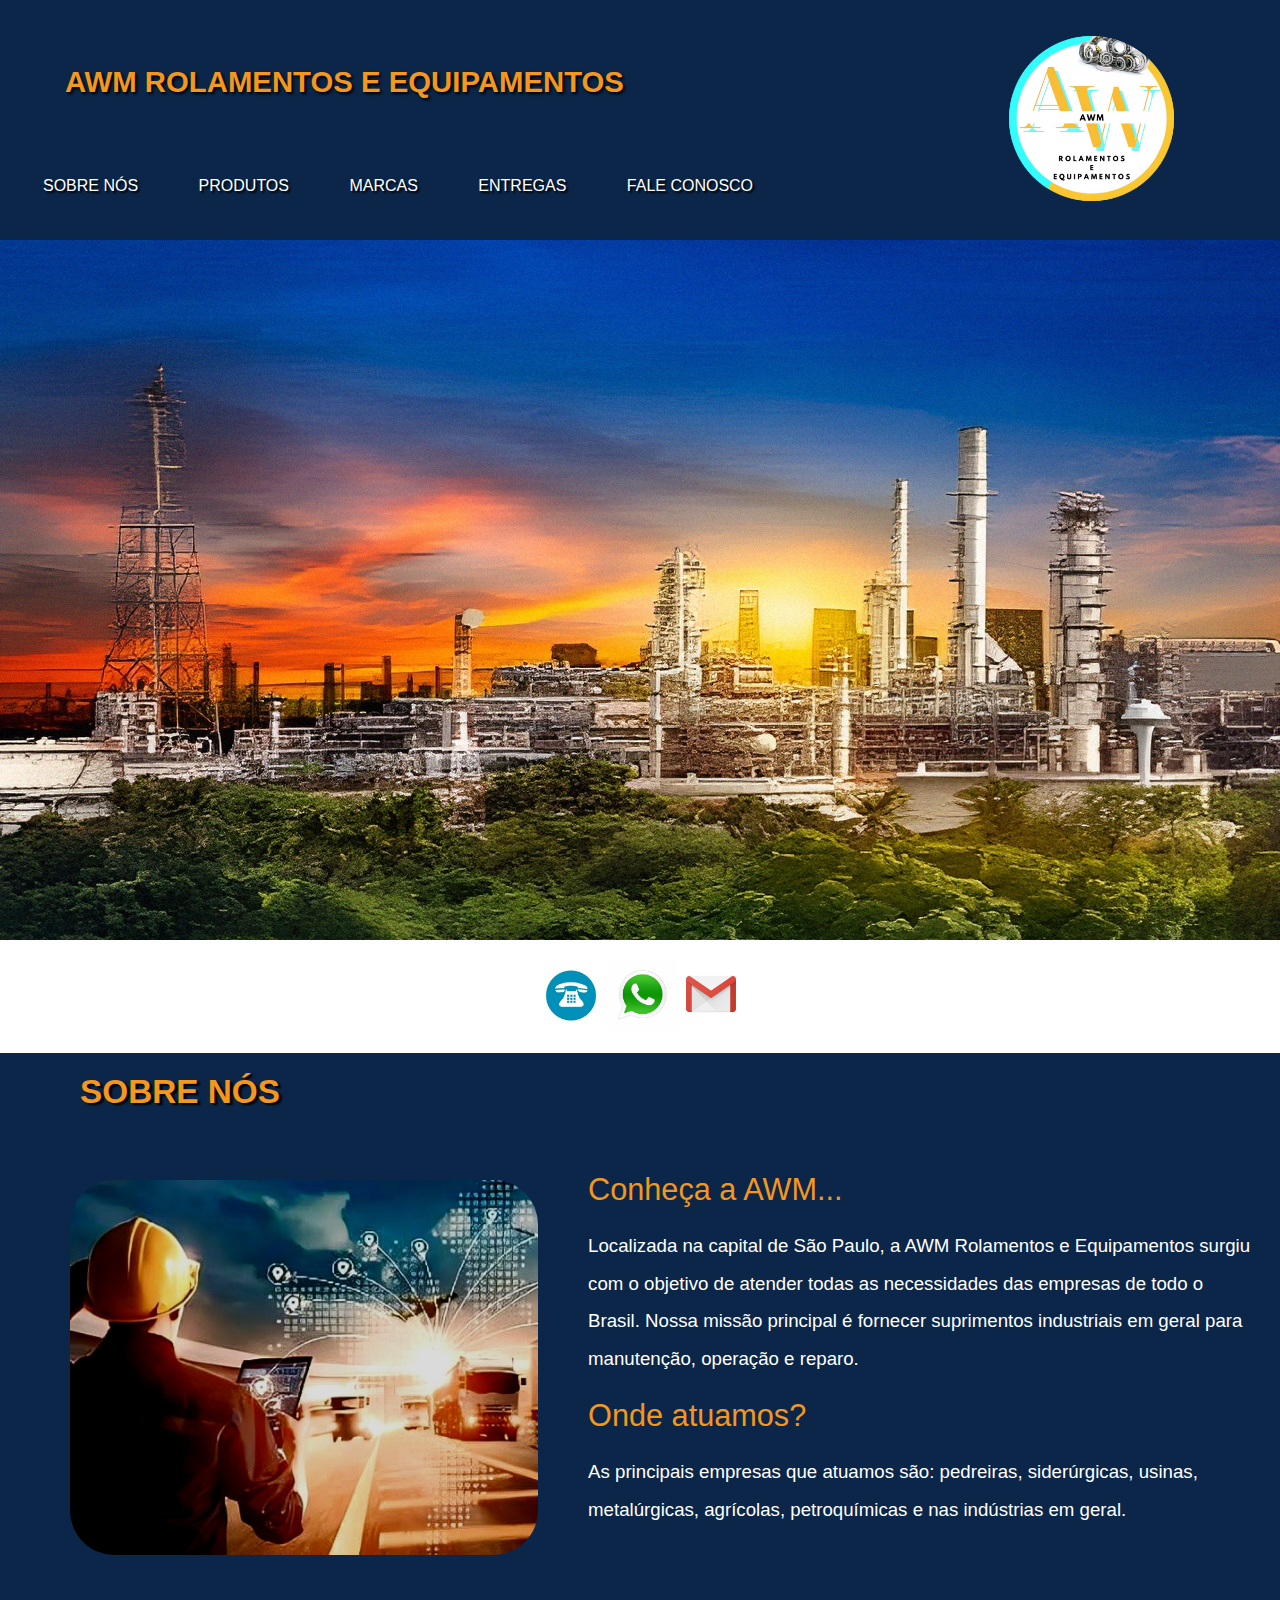
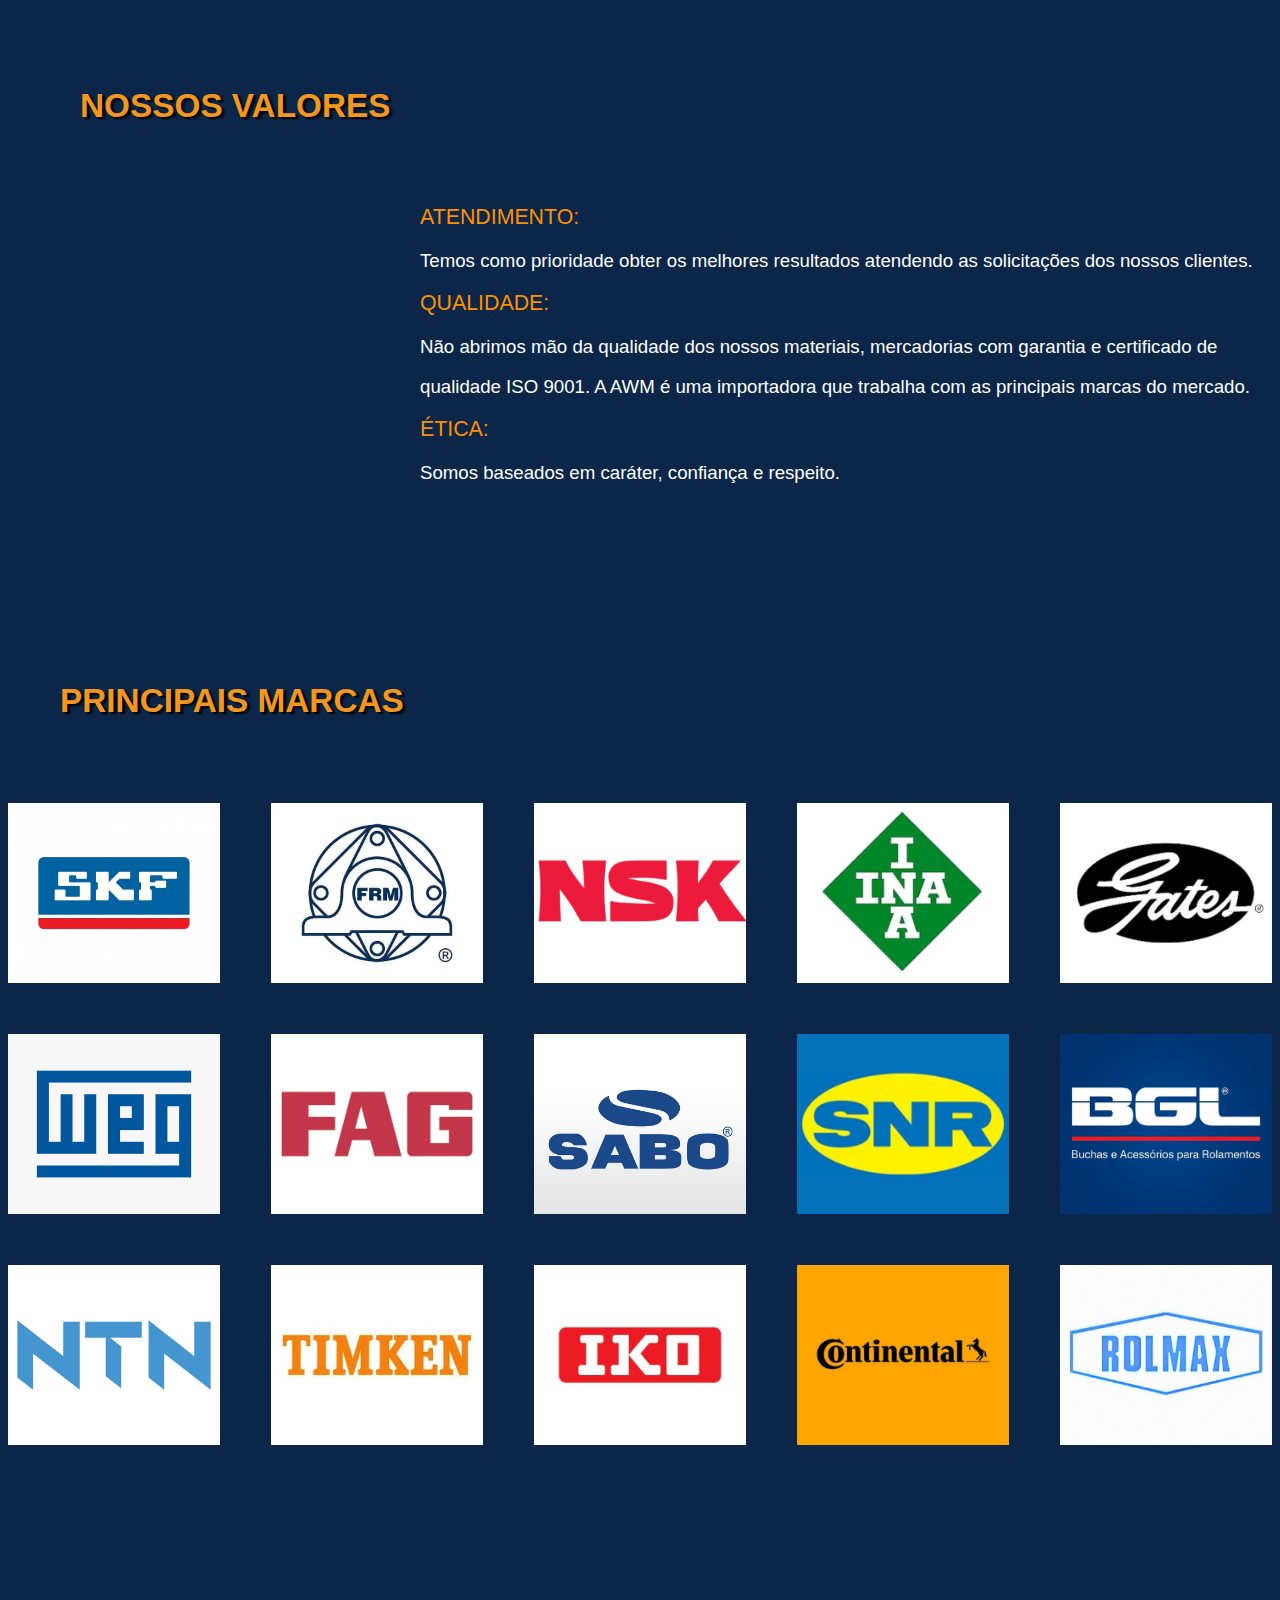
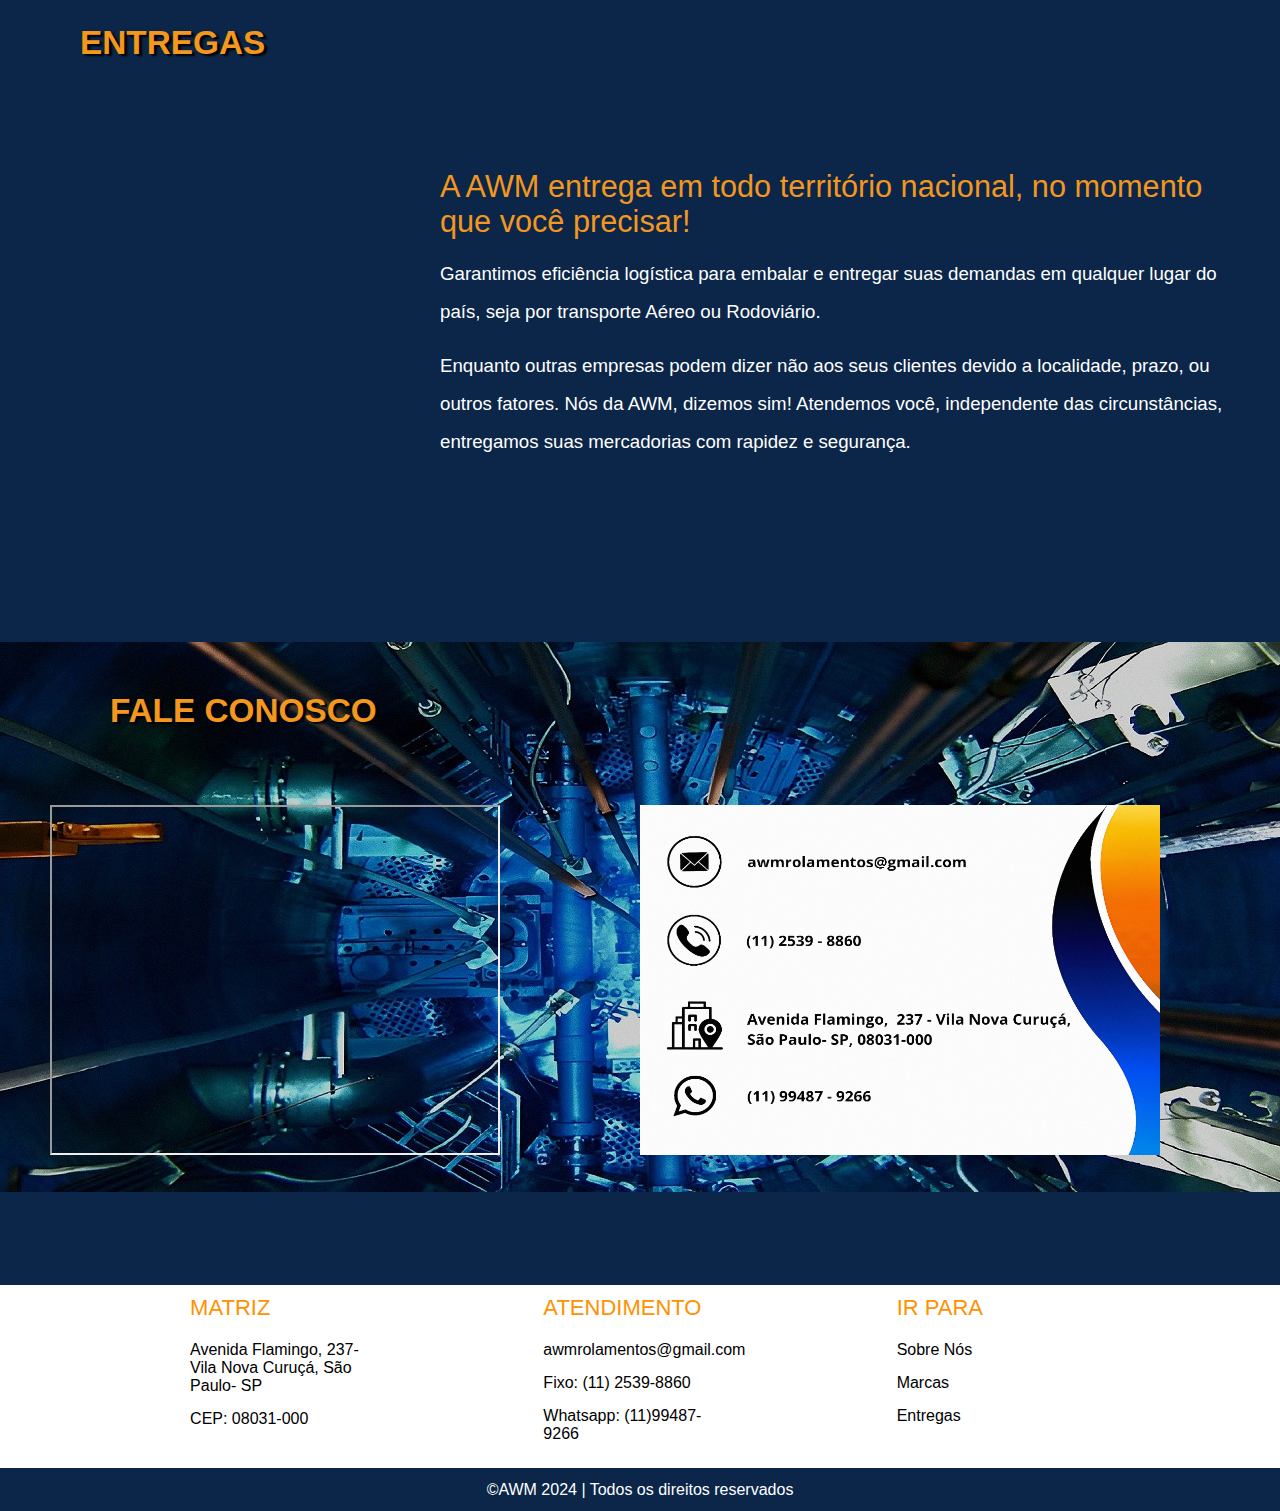
==== index.html @ 4e412ab0 "Add files via upload" ====
<!DOCTYPE html>
<html lang="pt-br">

<head>
    <meta chartset= "UTF-8">
    <meta http-equiv="X-UA-Compatible" content="IE=edge">
    <meta name="viewport" content="width=device-width, initial-scale=1.0">
    <title>AWM ROLAMENTOS E EQUIPAMENTOS</title>
    <link rel="stylesheet" href="index.css">
    <script src="index.js"></script>



</head>

<body>


    <div id="foto">

        <img src="AWM Rolamentos.png" alt="">


    </div>




    <!--área de menu de navegação do site-->


    <nav class="menu">
        <h2>AWM ROLAMENTOS E EQUIPAMENTOS</h2>
        <ul>
            <li><a href="#SOBRENOS">SOBRE NÓS</a></li>
            
            
            
            
            <li class="dropdown">
                <a href="#MATERIAIS">PRODUTOS</a>

                <div class="dropdown-menu">
                    <a href="Rolamentos.html">ROLAMENTOS</a>
                    <a href="Buchas.html">BUCHA</a>
                    <a href="Retentores.html">RETENTOR</a>
                    <a href="Acoplamentos.html">ACOPLAMENTO</a>
                    <a href="Engrenagens.html">ENGRENAGEM</a>
                    <a href="Correntes.html">CORRENTE</a>
                    <a href="OleosLubrificantes.html">ÓLEOS E LUBRIFICANTES</a>
                    <a href="Roletes.html">ROLETES DE CARGA</a>
                    <a href="CorreiasMangueiras.html">CORREIAS E MANGUEIRAS</a>
                    <a href="Mancais.html">MANCAL</a>
                    <a href="Polias.html">POLIA</a>

                </div>
                
            </li>
            <li><a href="#MARCAS">MARCAS</a></li>
            <li><a href="#ENTREGAS">ENTREGAS</a></li>
            <li><a href="#FALECONOSCO">FALE CONOSCO</a></li>
        </ul>








    </nav>

    <aside class="banner">


    </aside>


    <div id="icone">

        <a href="#ATENDIMENTO"><img src="TELEFONE.jpeg" height="72px"></a>
        <a href="#ATENDIMENTO"><img src="WHATSAPP.jpeg" height="70px"></a>
        <a href="#ATENDIMENTO"><img src="E-MAIL.jpeg" height="68px"></a>


    </div>




    <main class="conteudo">

        <div id="SOBRENOS">

            <h2>SOBRE NÓS</h2>
            <img src="AWM.jpg" alt="">

        </div>

    

        <div id="conteudo">

            <p_titulo>Conheça a AWM...</p>

            <p>
                Localizada na capital de São Paulo, a AWM Rolamentos e Equipamentos surgiu com o objetivo de atender todas as necessidades das empresas de todo o Brasil.

                Nossa missão principal é fornecer suprimentos industriais em geral para manutenção, operação e reparo.

            </p>


            <p_titulo>Onde atuamos?</p>

            <p>
                As principais empresas que atuamos são: pedreiras, siderúrgicas, usinas, metalúrgicas, agrícolas, petroquímicas e nas indústrias em geral.
            </p>



        </div>



    </main>


    <main class="lista">

            <div id="NOSSOSVALORES">

                <h2>NOSSOS VALORES</h2>
                <video autoplay loop muted>
                    <source src="oficial15.mp4">

                </video>


                

            </div>


        
            <div id="lista">
                <ul>
                    
                        <div id="pontos"><p_lista>ATENDIMENTO:</p></div>
                        <p>Temos como prioridade obter os melhores resultados atendendo as solicitações dos nossos clientes.</p>
                    

                    
                        <div id="pontos"><p_lista>QUALIDADE:</p></div>
                        <p>Não abrimos mão da qualidade dos nossos materiais, mercadorias com garantia e certificado de qualidade ISO 9001. A AWM é uma importadora que trabalha com as principais marcas do mercado.</p>
                    


                    
                        <div id="pontos"><p_lista>ÉTICA:</p></div>
                        <p>Somos baseados em caráter, confiança e respeito.</p>
                    

                    

                </ul>
         
            </div>

        </main>




        <main class="galeria">

            <div id="MARCAS">
                <h2>PRINCIPAIS MARCAS</h2>

            </div>
        </main>



        <main>

            <div class="gallery-container">
                <a class="gallery-items">
                    <img src="SKF.jpeg" alt="galeria 1">
                </a>

                <a class="gallery-items">
                    <img src="FRM.jpeg" alt="galeria 2">
                </a>

                <a class="gallery-items">
                    <img src="NSK.jpeg" alt="galeria 3">
                </a>

                <a class="gallery-items">
                    <img src="INA.jpeg" alt="galeria 4">
                </a>

                <a class="gallery-items">
                    <img src="GATES.jpeg" alt="galeria 5">
                </a>

                <a class="gallery-items">
                    <img src="WEG.jpeg" alt="galeria 6">
                </a>

                <a class="gallery-items">
                    <img src="FAG.jpeg" alt="galeria 6">
                </a>

                <a class="gallery-items">
                    <img src="SABO.jpeg" alt="galeria 6">
                </a>

                <a class="gallery-items">
                    <img src="SNR.jpeg" alt="galeria 6">
                </a>

                <a class="gallery-items">
                    <img src="BGL.jpeg" alt="galeria 6">
                </a>

                <a class="gallery-items">
                    <img src="NTN.jpeg" alt="galeria 6">
                </a>

                <a class="gallery-items">
                    <img src="TIMKEN.jpeg" alt="galeria 6">
                </a>

                <a class="gallery-items">
                    <img src="IKO.jpeg" alt="galeria 6">
                </a>

                <a class="gallery-items">
                    <img src="CONTINENTAL.jpeg" alt="galeria 6">
                </a>

                <a class="gallery-items">
                    <img src="ROLMAX.jpeg" alt="galeria 6">
                </a>
            </div>

        </main>



        

        <main class="entregas">

            <div id="ENTREGAS">
                <h2>ENTREGAS</h2>

                <video autoplay loop muted>
                    <source src="oficial16.mp4">
            </div>


            <div id="entregas">
                <p_titulo>
                    A AWM entrega em todo território nacional, no momento que você precisar!
                </p>


                <p>
                    Garantimos eficiência logística para embalar e entregar suas demandas em qualquer lugar do país, seja por transporte Aéreo ou Rodoviário.
                </p>

                <p>
                    Enquanto outras empresas podem dizer não aos seus clientes devido a localidade, prazo, ou outros fatores. Nós da AWM, dizemos sim! Atendemos você, independente das circunstâncias, entregamos suas mercadorias com rapidez e segurança.
                    
                </p>
         
            </div>



                    

        </main>



        

            <div id="FALECONOSCO">
    
                <h2>FALE CONOSCO</h2>

                <iframe src="https://www.google.com/maps/embed?pb=!1m18!1m12!1m3!1d228.6616180636933!2d-46.42057644877199!3d-23.511420860988753!2m3!1f0!2f0!3f0!3m2!1i1024!2i768!4f13.1!3m3!1m2!1s0x94ce63f551f0efc3%3A0x76f17669179c9c76!2sAv.%20Flamingo%2C%20237%20-%20Vila%20Nova%20Curuca%2C%20S%C3%A3o%20Paulo%20-%20SP%2C%2008031-000!5e0!3m2!1spt-BR!2sbr!4v1714080117308!5m2!1spt-BR!2sbr" width="450" height="350" allowfullscreen="" loading="lazy" referrerpolicy="no-referrer-when-downgrade"></iframe>
                <a href="AWM..jpg"><img src="AWM..jpg" alt=""></a>

            </div>




    <!--botão voltar ao topo-->
    
    <button onclick="backToTop();" id="btnTop"><img src="setinha.jpeg" height="42px" alt="Topo"></button>

    <script>
        indexjs(document).ready(function($){


$(".scroll").click(function(event){
    event.preventDefault();
    $('html,body').animate({scrollTop:$(this.hash).offset().top},600);

});

});
    </script>

    <script>
        window.onscroll=function(){
            scroll();
        }
        /*função exibir botão quando usar o scroll*/
        function scroll(){
            var btn = document.getElementById("btnTop");
            if(document.documentElement.scrollTop >1100){
                btn.style.display="block";
            }else{
                btn.style.display="none";

            }
        }

        /*função ir para o topo*/
        function backToTop(){
            document.documentElement.scrollTop=0

        }



    </script>



        <footer>

            <div class="container-footer">
                <div class="row-footer">
                    <!-- footer col-->
                    <div class="footer-col">
                        <h4>MATRIZ</h4>
                        <ul>
                            <a>Avenida Flamingo, 237- Vila Nova Curuçá, São Paulo- SP</a>
                            <li>CEP: 08031-000</li>
                        </ul>
                    </div>
                    <!-- end footer col-->
                    <!-- footer col-->
                    <div class="footer-col">
                        <div id="ATENDIMENTO">
                            
                        <h4>ATENDIMENTO</h4>
                        
                        <ul>
                            </a><a>awmrolamentos@gmail.com</a></li>
                            <li>Fixo: (11) 2539-8860</li>
                            <li>Whatsapp: (11)99487-9266</li>
                        </ul>
                    </div>
                    </div>
                    <!-- end footer col-->
                    <!-- footer col-->
                    <div class="footer-col">
                        <h4>IR PARA</h4>
                        <ul>
                            <li> <a href="#SOBRENOS">Sobre nós</a></li>
                            <li> <a href="#MARCAS">Marcas</a> </a></li>
                            <li> <a href="#ENTREGAS">Entregas</a></li>
                        </ul>

                        
                    </div>
                    
                        
                    </div>
                </div>
            </div>
            

            

    </footer>

<main>
    <div id="rodape">
    <p>&copy;AWM 2024 | Todos os direitos reservados</p>
        
    </div>
</main>
    

</body>
---- index.css ----
*{
    scroll-behavior: smooth;
    margin: 0px;
    padding: 0px;
    box-sizing: border-box;

}

body{
    font-family: sans-serif;
    background-color: rgb(11, 38, 73);
    
  
}


#foto img{
    height: 185px;
    position: absolute;
    right: 70px;
    margin: 2%;

}



.menu{
    width: 100%;
    height: 240px;
    box-shadow: 3px 3px 3px; color: #ffffff;
    padding: 15px;
    background-color: rgb(11, 38, 73);

}


.menu h2{
    color: #f3971e;
    font-size: 22pt;
    text-shadow: 2px 2px 3px #000000;
    padding: 50px;
    

    
}

nav li{
    display: inline-block;
}

nav li a{
    display: inline-block;
    color: white;
    text-shadow: 2px 2px 2px black;
    text-decoration: none;
    padding: 12px;
    margin: 16px;
}

nav li a:hover{
    background-color: #f3971e;

}

.dropdown-menu{
    position: absolute;
    background-color: rgb(11, 38, 73);
    display: none;
    width: 180px;
    
}

.dropdown-menu a{
    display: block;

}

.dropdown:hover .dropdown-menu{
    display: block;

}





.banner{
    width: 100%;
    height: 700px;
    background: url(oficial3.jpg) no-repeat;
    display: flex;
    align-items: flex-end;
    justify-content: center;
    padding: 10px;
}


#icone{

    justify-content: center;
    padding: 20px;
    display: flex;
    height: 3cm;
    padding-bottom: 2cm;
    background-color: #ffffff;
    

    
}



.conteudo{
    width: 100%;
    height: auto;
    background-color: rgb(255, 255, 255);
    display: flex;
    align-items: center;
    padding: 20px;
    background-color: rgb(11, 38, 73);

}



#SOBRENOS h2{
    color: #f3971e;
    text-shadow: 3px 2px 2px black;
    font-size: 25pt;
    font-family: Arial, Helvetica, sans-serif;
    padding-left: 60px;
    margin-bottom: 0.50cm;
    background-color: rgb(11, 38, 73);
    
    

}




.conteudo p{
    font-size: 14pt;
    text-align: left;
    margin-bottom: 20px;
    line-height: 1cm;
    color: #ffffff;
    font-family: Verdana, Geneva, Tahoma, sans-serif;


}
#conteudo p_titulo{
    font-size: 23pt;
    color: #f3971e;
    font-family: Verdana, Geneva, Tahoma, sans-serif;
    
}



#SOBRENOS img{
    height: 475px;
    margin-bottom: 1cm;
    padding: 50px;
    border-radius: 2.50cm;

}


#NOSSOSVALORES h2{
    color: #f3971e;
    text-shadow: 3px 2px 2px black;
    font-size: 25pt;
    font-family: Arial, Helvetica, sans-serif;
    padding-left: 60px;
    background-color: rgb(11, 38, 73);
   
    

}

#NOSSOSVALORES video{
    height: 457px;
    margin-bottom: 2cm;
    padding: 50px;
    background-color: rgb(11, 38, 73);
    border-radius: 2.50cm;
    
    

}

.lista{
    width: 100%;
    height: auto;
    display: flex;
    align-items: center;
    padding: 20px;
    background-color: rgb(11, 38, 73);
    
    
}

#lista ul{
    font-size: 14pt;
    text-align: left;
    margin-bottom: 60px;
    line-height: 2.15;
    color: #ffffff;
    font-family: Verdana, Geneva, Tahoma, sans-serif;
    

}

#pontos p_lista{
    font-size: 16pt;
    color: #ff9100;
    font-family: Verdana, Geneva, Tahoma, sans-serif;
}


#MARCAS h2{
    color: #f3971e;
    text-shadow: 3px 2px 2px black;
    font-size: 25pt;
    font-family: Arial, Helvetica, sans-serif;
    padding-left: 60px;
    margin-bottom: 2cm;
    
}


.gallery-container{
    display: flex;
    flex-wrap: wrap;
    justify-content: space-evenly;
    gap: 4vw;
    padding: 0.6vw;
    margin-bottom: 6cm;

}

.gallery-items{
    width: 200px;
    height: 180px;
    flex-grow: 1;
    transition: transform 1s linear;

}

.gallery-items img{
    width: 100%;
    height: 100%;
    object-fit: cover;
    
}

.gallery-items:hover{
    transform: scale(1.05);
    
}


#FALECONOSCO h2{
    color: #f3971e;
    text-shadow: 3px 2px 2px black;
    font-size: 25pt;
    font-family: Arial, Helvetica, sans-serif;
    padding-left: 60px;
    margin-bottom: 2cm;

}

#FALECONOSCO img{
    height: 350px;
    width: 520px;
    position: absolute;
    right: 120px;
    
    
    
    
}

#FALECONOSCO{
    
    background: url(banner61.jpg) no-repeat; width: 100%; margin-bottom: 2cm;
    justify-content: center;
    padding: 50px;
   
}




#ENTREGAS h2{
    color: #f3971e;
    text-shadow: 3px 2px 2px black;
    font-size: 25pt;
    font-family: Arial, Helvetica, sans-serif;
    padding-left: 60px;
    margin-bottom: 1cm;
}


#ENTREGAS video{
    height: 480px;
    margin-bottom: 1cm;
    padding: 60px;
    border-radius: 2.50cm;

}


.entregas{
    width: 100%;
    height: auto;
    display: flex;
    align-items: center;
    padding: 20px;
    background-color: rgb(11, 38, 73);
    
}


#entregas p_titulo{
    font-size: 23pt;
    color: #f3971e;
    font-family: Verdana, Geneva, Tahoma, sans-serif;
    
}

#entregas p{
    font-size: 14pt;
    margin-bottom: 16px;
    line-height: 1cm;
    color: #ffffff;
    font-family: Verdana, Geneva, Tahoma, sans-serif;

}


#btnTop{
    position: fixed;
    bottom: 25px;
    right: 30px;
    height: 60px;
    width: 60px;
    background: white;
    border: none;
    border-radius: 100%;
    display: none;

}

.gallery-container{
    display: flex;
    flex-wrap: wrap;
    justify-content: space-evenly;
    gap: 4vw;
    padding: 0.6vw;
    margin-bottom: 4cm;

}

.gallery-items1{
    width: 250px;
    height: 250px;
    flex-grow: 1;
    transition: transform 1s linear;

}

.gallery-items1 img{
    width: 100%;
    height: 100%;
    object-fit: cover;
    
}

.gallery-items1:hover{
    transform: scale(1.05);
    
}

footer{
    background-color: white;
    padding: 10px 0;
    
    
}

.container-footer{
    max-width: 1400px;
    padding: 0 4%;
    margin: auto;
    
    
}

.row-footer{
    display: flex;
    flex-wrap: wrap;
    justify-content: center;
}

.footer-col{
    width: 30%;
    padding: 0 80px;
}

.footer-col h4{
    font-size: 22px;
    color: #ff9100;
    margin-bottom: 20px;
    font-weight: 500;
    position: relative;
    text-transform: uppercase;
    font-family: Verdana, Geneva, Tahoma, sans-serif;
    
}

.footer-col ul{
    list-style: none;
}

.footer-col ul li{
    margin: 15px 0;
}

.footer-col ul li a{
    font-size: 16px;
    text-transform: capitalize;
    color: rgb(0, 0, 0);
    text-decoration: none;
    font-weight: 300;
    display: block;
    transition: all 0.5s ease;
    font-family: Verdana, Geneva, Tahoma, sans-serif;
}

.footer-col ul li a:hover{
    color: rgb(0, 0, 0);
    padding-left: 10px;
    
}

#rodape{
    padding: 1%;
    background-color: rgb(11, 38, 73);
    
  
}

#rodape p{
    color: #ffffff;
    text-align: center;
    
    
}
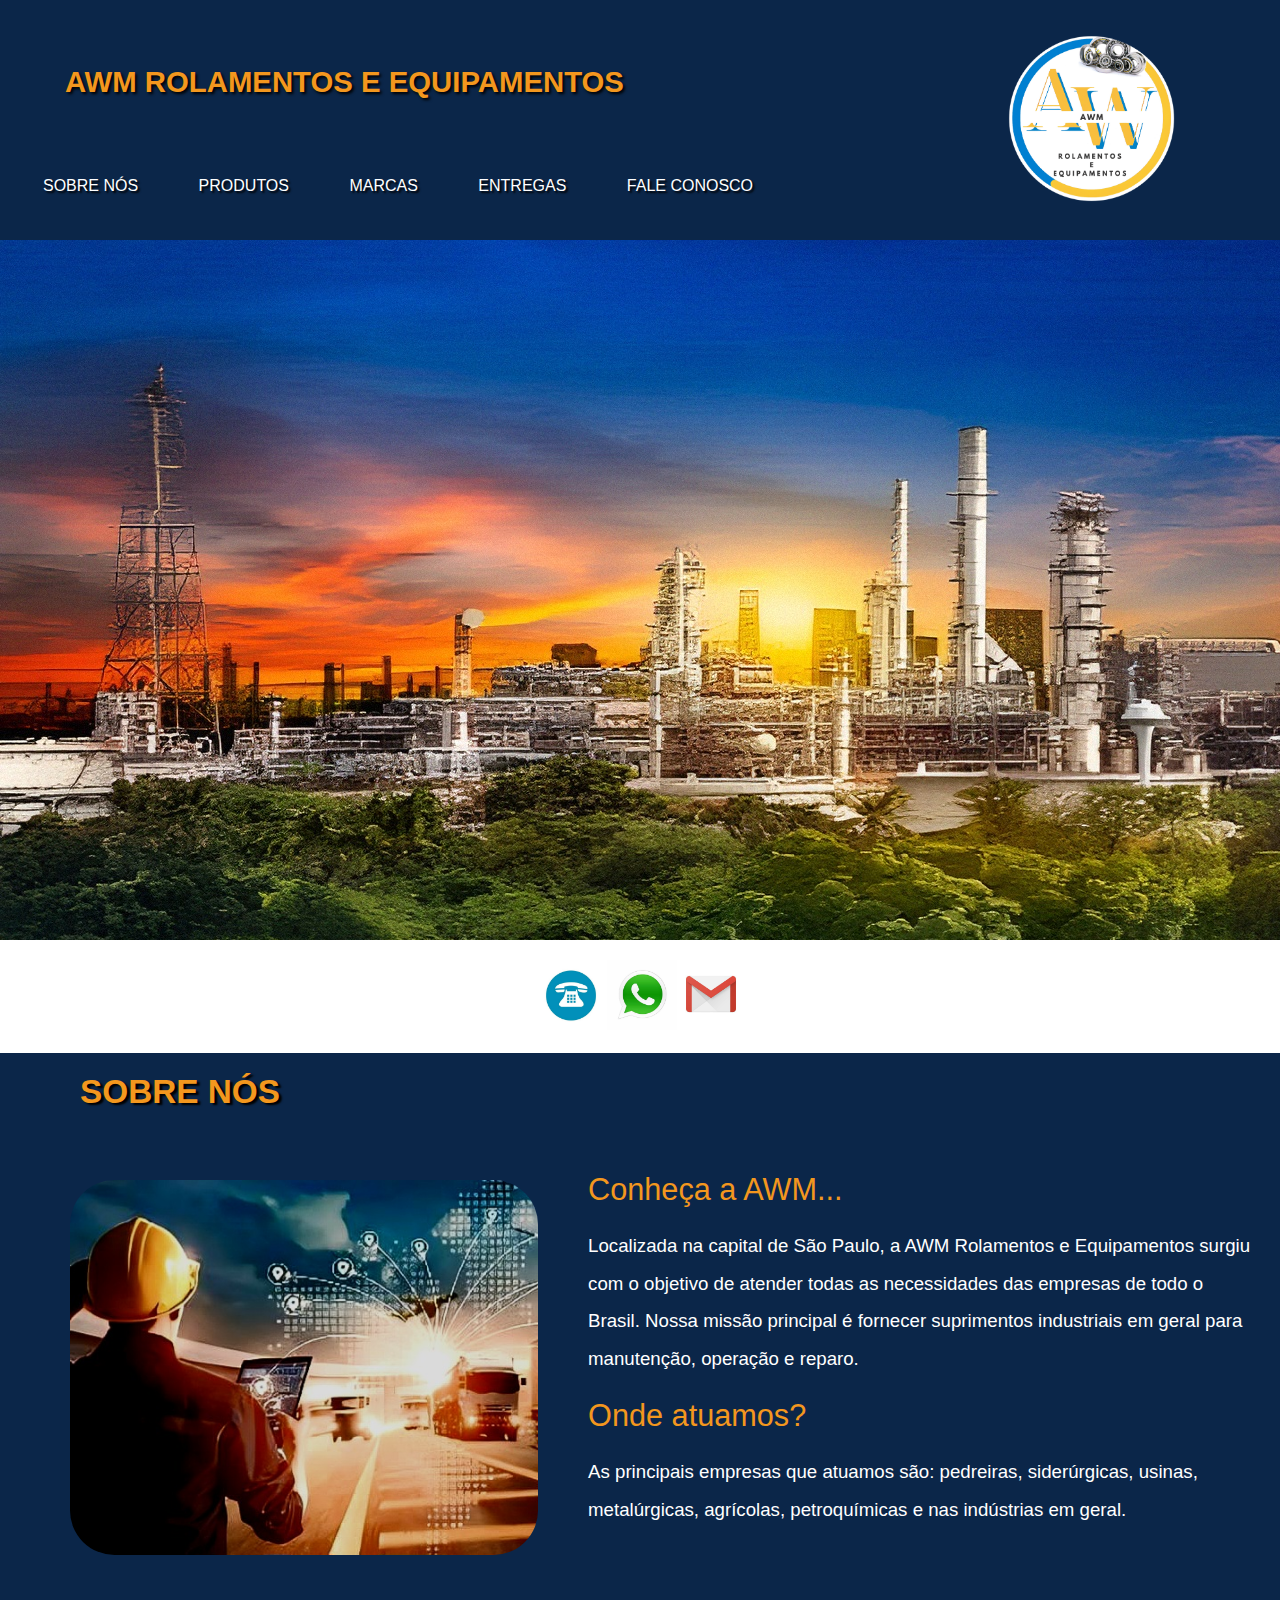
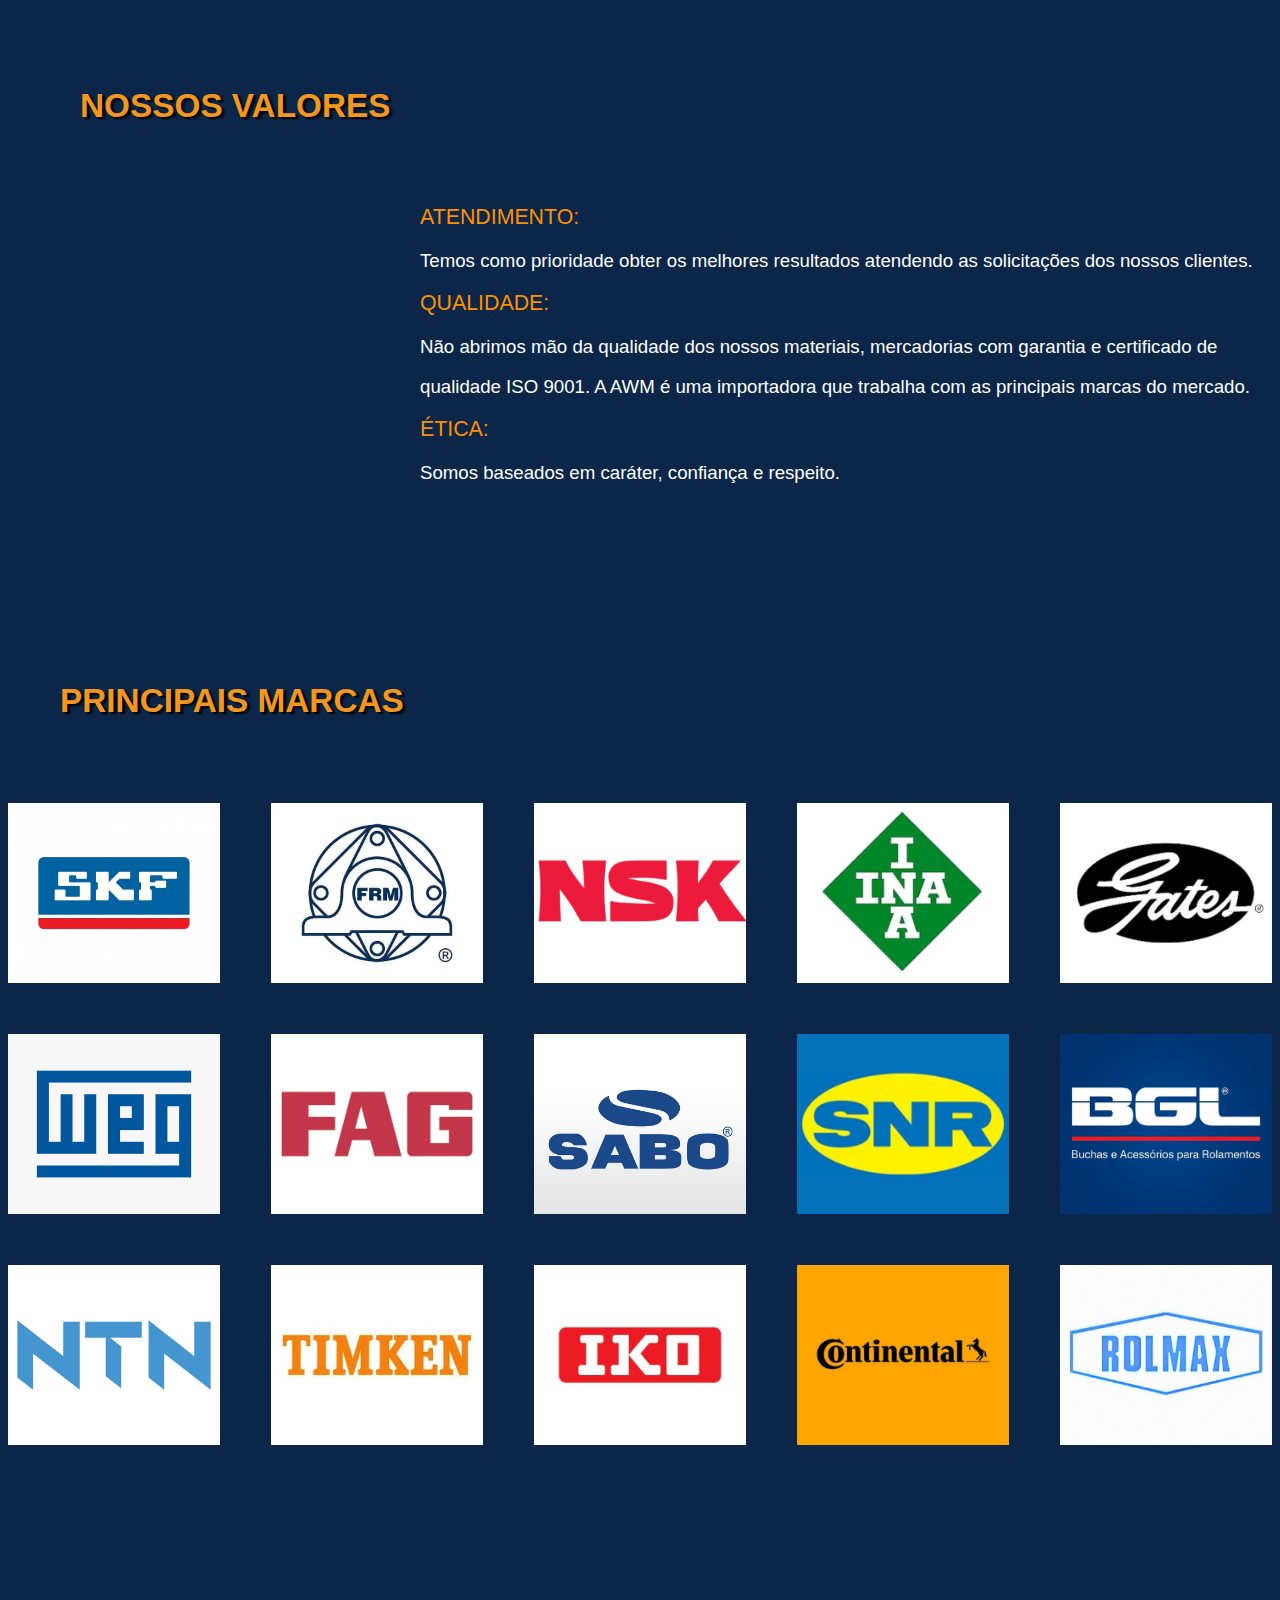
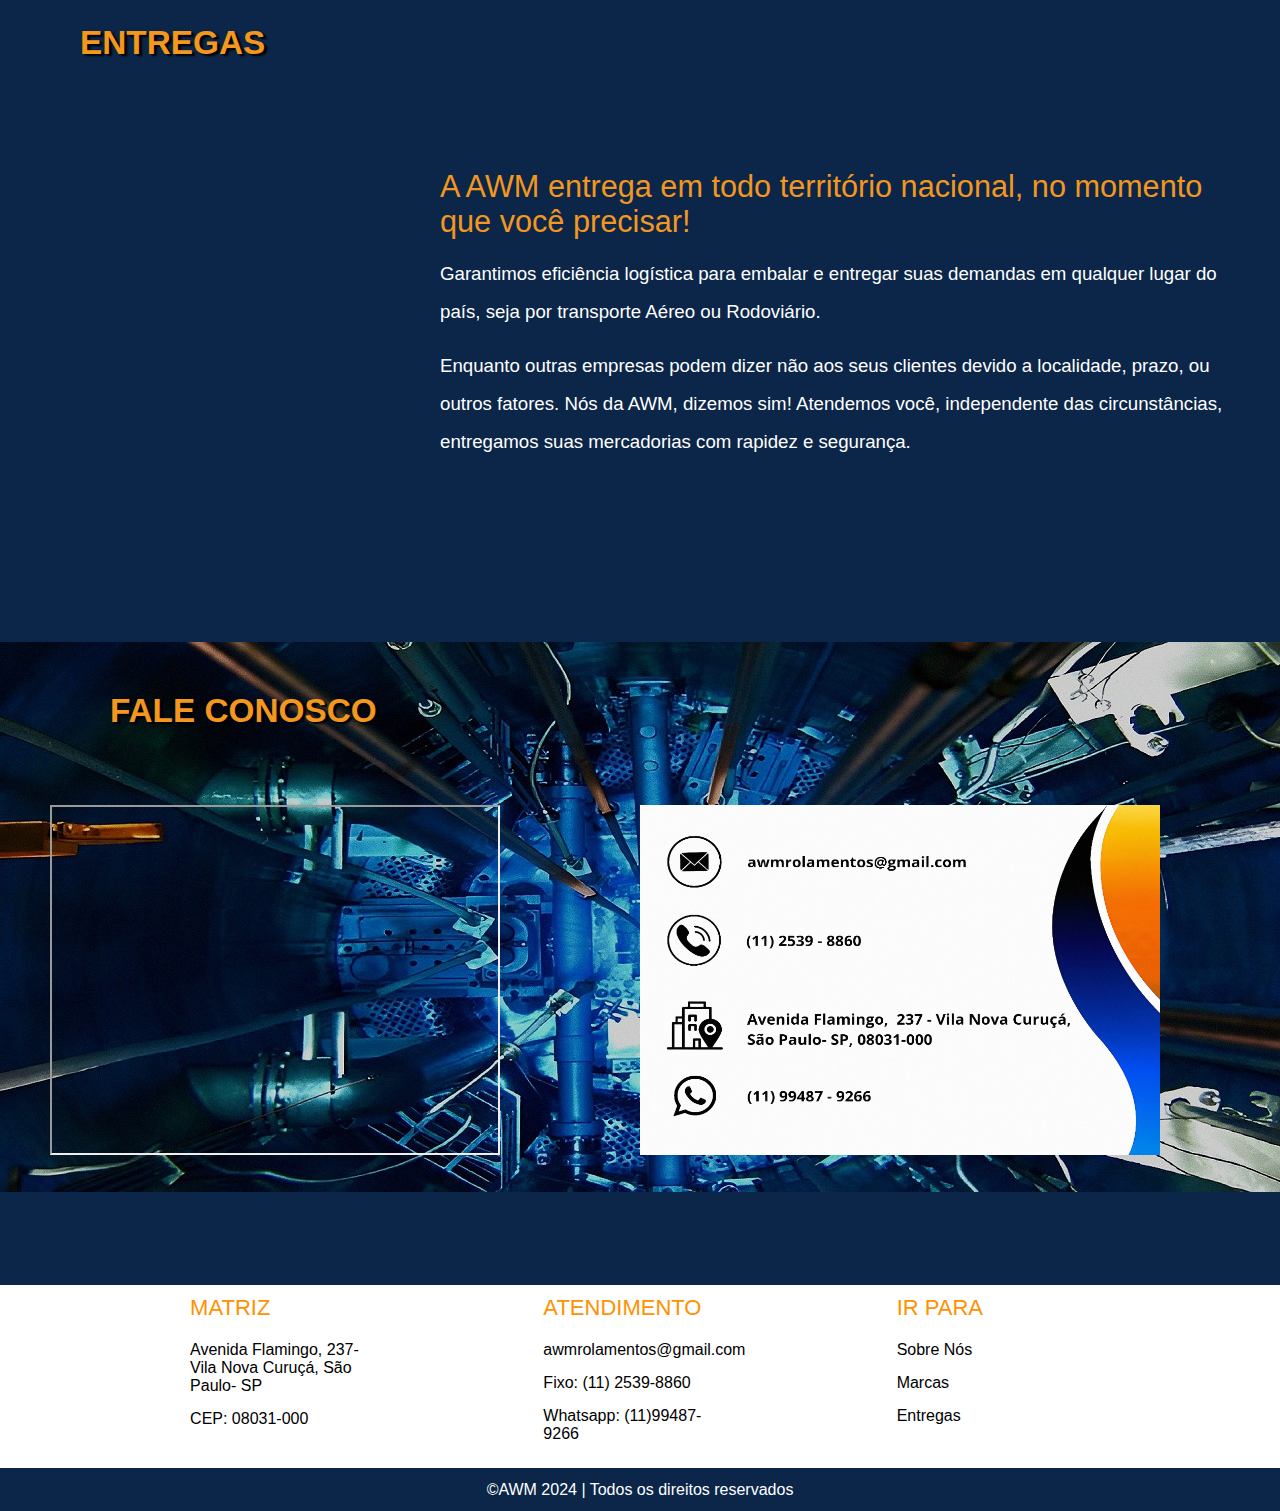
==== commit 81441e15: "Add files via upload" ====
--- a/index.html
+++ b/index.html
@@ -7,18 +7,29 @@
     <meta name="viewport" content="width=device-width, initial-scale=1.0">
     <title>AWM ROLAMENTOS E EQUIPAMENTOS</title>
     <link rel="stylesheet" href="index.css">
+    <link rel="stylesheet" type="imagex/png" href="Favicon.ico">
     <script src="index.js"></script>
 
 
 
 </head>
 
+<!-- Google tag (gtag.js) -->
+<script async src="https://www.googletagmanager.com/gtag/js?id=G-5RGD5S7M94"></script>
+<script>
+  window.dataLayer = window.dataLayer || [];
+  function gtag(){dataLayer.push(arguments);}
+  gtag('js', new Date());
+
+  gtag('config', 'G-5RGD5S7M94');
+</script>
+
 <body>
 
 
     <div id="foto">
 
-        <img src="AWM Rolamentos.png" alt="">
+        <img src="AWM_20240524_132920_0000.png" alt="">
 
 
     </div>
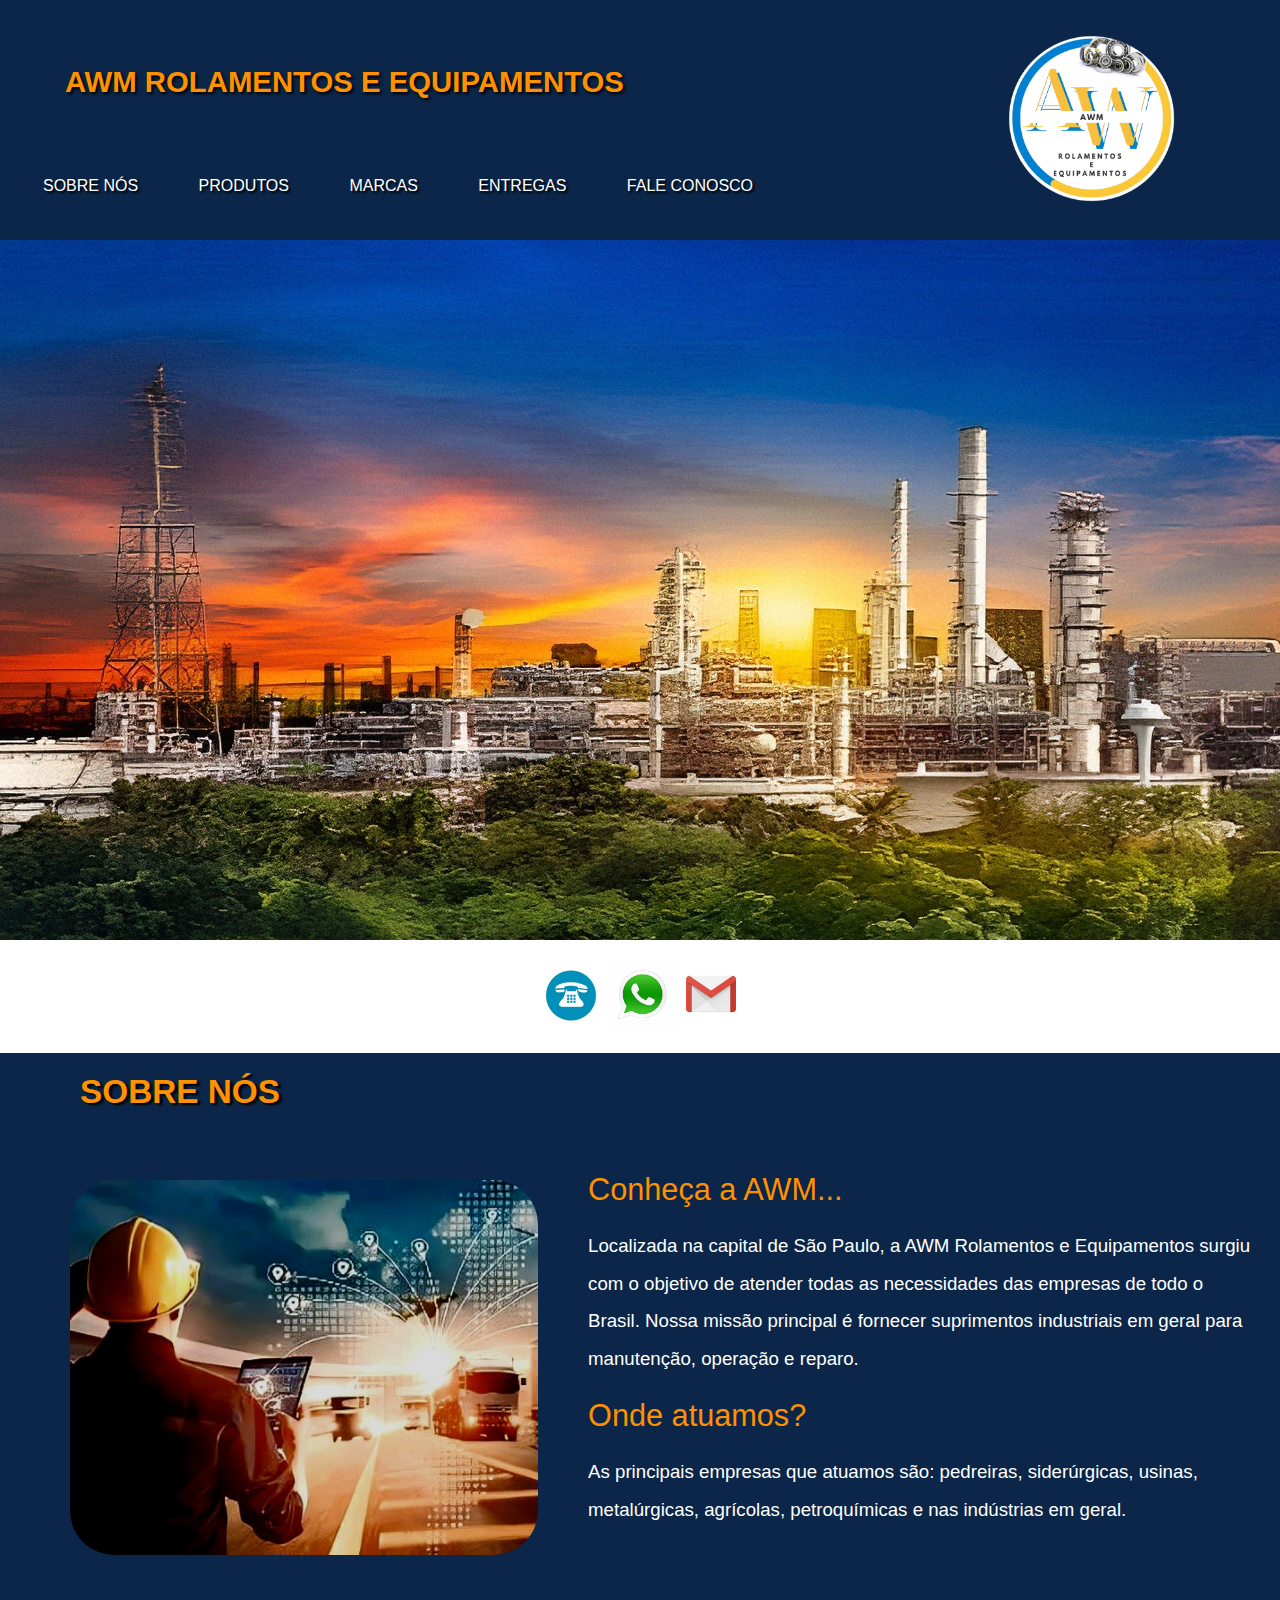
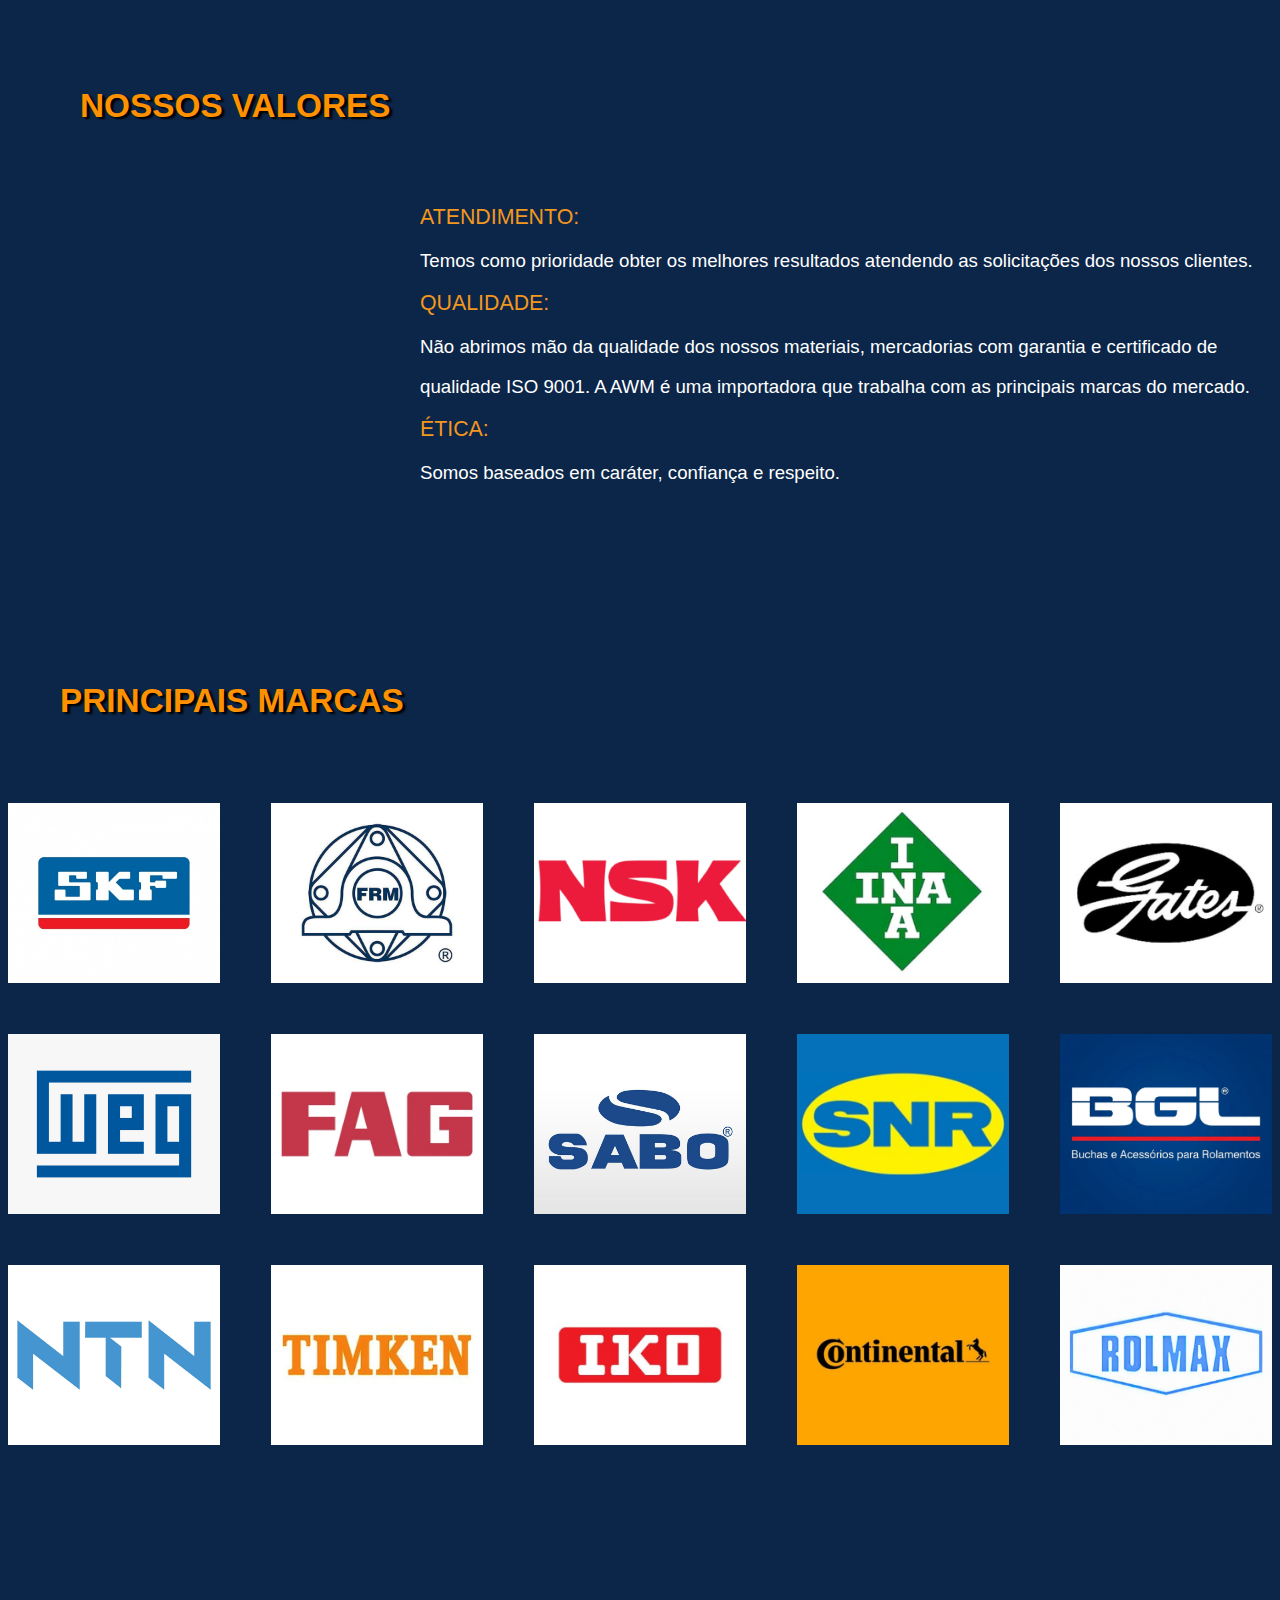
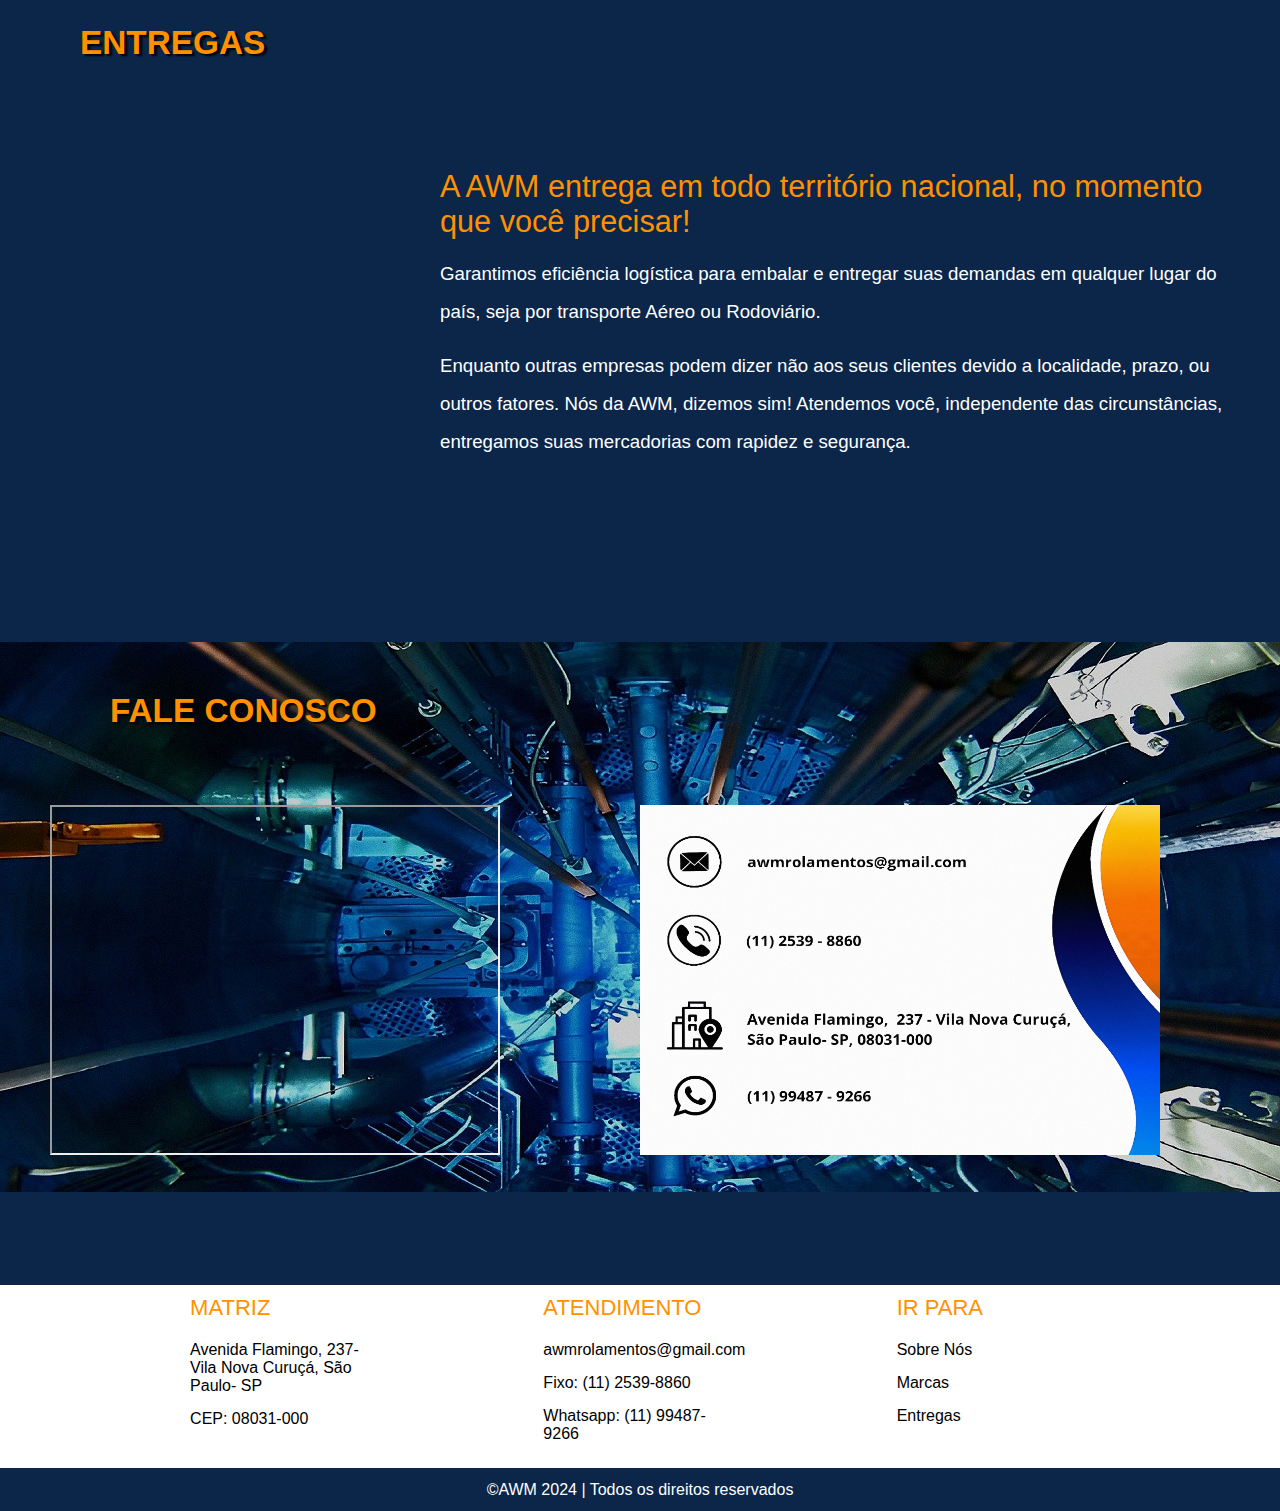
==== commit 7b2d9f64: "Add files via upload" ====
--- a/index.html
+++ b/index.html
@@ -7,7 +7,6 @@
     <meta name="viewport" content="width=device-width, initial-scale=1.0">
     <title>AWM ROLAMENTOS E EQUIPAMENTOS</title>
     <link rel="stylesheet" href="index.css">
-    <link rel="stylesheet" type="imagex/png" href="Favicon.ico">
     <script src="index.js"></script>
 
 
@@ -320,13 +319,13 @@
         indexjs(document).ready(function($){
 
 
-$(".scroll").click(function(event){
+    $(".scroll").click(function(event){
     event.preventDefault();
     $('html,body').animate({scrollTop:$(this.hash).offset().top},600);
 
-});
-
-});
+    });
+
+    });
     </script>
 
     <script>
@@ -378,7 +377,7 @@
                         <ul>
                             </a><a>awmrolamentos@gmail.com</a></li>
                             <li>Fixo: (11) 2539-8860</li>
-                            <li>Whatsapp: (11)99487-9266</li>
+                            <li>Whatsapp: (11) 99487-9266</li>
                         </ul>
                     </div>
                     </div>
@@ -405,12 +404,12 @@
 
     </footer>
 
-<main>
+    <main>
     <div id="rodape">
     <p>&copy;AWM 2024 | Todos os direitos reservados</p>
         
     </div>
-</main>
+    </main>
     
 
 </body>--- a/index.css
+++ b/index.css
@@ -27,7 +27,6 @@
 .menu{
     width: 100%;
     height: 240px;
-    box-shadow: 3px 3px 3px; color: #ffffff;
     padding: 15px;
     background-color: rgb(11, 38, 73);
 
@@ -35,7 +34,7 @@
 
 
 .menu h2{
-    color: #f3971e;
+    color: #ff9100;
     font-size: 22pt;
     text-shadow: 2px 2px 3px #000000;
     padding: 50px;
@@ -58,7 +57,7 @@
 }
 
 nav li a:hover{
-    background-color: #f3971e;
+    background-color: #ff9100;
 
 }
 
@@ -124,7 +123,7 @@
 
 
 #SOBRENOS h2{
-    color: #f3971e;
+    color: #ff9100;
     text-shadow: 3px 2px 2px black;
     font-size: 25pt;
     font-family: Arial, Helvetica, sans-serif;
@@ -151,7 +150,7 @@
 }
 #conteudo p_titulo{
     font-size: 23pt;
-    color: #f3971e;
+    color: #ff9100;
     font-family: Verdana, Geneva, Tahoma, sans-serif;
     
 }
@@ -168,7 +167,7 @@
 
 
 #NOSSOSVALORES h2{
-    color: #f3971e;
+    color: #ff9100;
     text-shadow: 3px 2px 2px black;
     font-size: 25pt;
     font-family: Arial, Helvetica, sans-serif;
@@ -214,13 +213,13 @@
 
 #pontos p_lista{
     font-size: 16pt;
-    color: #ff9100;
+    color: #f3971e;
     font-family: Verdana, Geneva, Tahoma, sans-serif;
 }
 
 
 #MARCAS h2{
-    color: #f3971e;
+    color: #ff9100;
     text-shadow: 3px 2px 2px black;
     font-size: 25pt;
     font-family: Arial, Helvetica, sans-serif;
@@ -262,7 +261,7 @@
 
 
 #FALECONOSCO h2{
-    color: #f3971e;
+    color: #ff9100;
     text-shadow: 3px 2px 2px black;
     font-size: 25pt;
     font-family: Arial, Helvetica, sans-serif;
@@ -294,7 +293,7 @@
 
 
 #ENTREGAS h2{
-    color: #f3971e;
+    color: #ff9100;
     text-shadow: 3px 2px 2px black;
     font-size: 25pt;
     font-family: Arial, Helvetica, sans-serif;
@@ -325,7 +324,7 @@
 
 #entregas p_titulo{
     font-size: 23pt;
-    color: #f3971e;
+    color: #ff9100;
     font-family: Verdana, Geneva, Tahoma, sans-serif;
     
 }
@@ -460,3 +459,417 @@
 }
 
 
+@media only screen and (max-width: 900px){
+    
+
+    .menu{
+        width: 100%;
+        height: 110px;
+        padding: 10px;
+        background-color: rgb(11, 38, 73);
+    }
+
+    #foto img{
+        height: 90px;
+        position: absolute;
+        right: 2%;
+        
+    
+    }
+
+    .menu h2{
+        color: #ff9100;
+        font-size: 11pt;
+        text-shadow: 2px 2px 3px #000000;
+        padding: 28px;
+        margin-top: 0.25cm;
+        
+            
+    }
+
+
+
+    .banner{
+        width: 100%;
+        height: 100px;
+        background: #ff9100;
+        display: flex;
+        align-items: flex-end;
+        justify-content: center;
+        padding: 10px;
+        
+        
+    }
+
+
+
+    #icone{
+
+        justify-content: center;
+        padding: 5px;
+        display: flex;
+        height: 1.5cm;
+        padding-bottom: 0.10cm;
+        background-color: #ffffff;
+        
+    
+        
+    }
+
+    #icone img{
+        height: 50px;
+    }
+
+
+    nav li a{
+    color: rgb(255, 255, 255);
+    text-shadow: 2px 2px 3px rgb(0, 0, 0);
+    text-decoration: none;
+    padding: 6px;
+    margin: 5px;
+    font-size: 8pt;
+    margin-top: 0.6cm;
+    
+    
+    
+    
+}
+
+.conteudo{
+    width: 100%;
+    height: auto;
+    background-color: rgb(255, 255, 255);
+    display: contents;
+    align-items: center;
+    padding: 20px;
+    background-color: rgb(11, 38, 73);
+    text-align: center;
+
+}
+
+
+#SOBRENOS h2{
+    color: #ff9100;
+    text-shadow: 3px 2px 2px black;
+    font-size: 10pt;
+    font-family: Arial, Helvetica, sans-serif;
+    padding: 20px;
+    margin-bottom: 0cm;
+    background-color: rgb(11, 38, 73);
+    
+    
+    
+    
+
+}
+
+.conteudo p{
+    font-size: 10pt;
+    text-align: left;
+    margin-bottom: 0cm;
+    line-height: 0.5cm;
+    color: #ffffff;
+    font-family: Verdana, Geneva, Tahoma, sans-serif;
+    padding: 10px;
+    text-align: center;
+    
+
+
+}
+
+#conteudo p_titulo{
+    font-size: 12pt;
+    color: #ff9100;
+    font-family: Verdana, Geneva, Tahoma, sans-serif;
+    padding: 0px;
+    text-align: center;
+    
+}
+
+#SOBRENOS img{
+    height: 188px;
+    margin-bottom: 0cm;
+    padding: 18px;
+    border-radius: 0.95cm;
+    
+    
+
+}
+
+#NOSSOSVALORES h2{
+    color: #ff9100;
+    text-shadow: 3px 2px 2px black;
+    font-size: 10pt;
+    font-family: Arial, Helvetica, sans-serif;
+    padding: 15px;
+    margin-bottom: 0cm;
+    background-color: rgb(11, 38, 73);
+    text-align: center;
+   
+    
+
+}
+
+#NOSSOSVALORES video{
+    height: 188px;
+    margin-bottom: 0cm;
+    padding: 18px;
+    background-color: rgb(11, 38, 73);
+    border-radius: 0.95cm;
+    
+    
+
+}
+
+.lista{
+    width: 100%;
+    height: auto;
+    display: block;
+    align-items: center;
+    padding: 0px;
+    background-color: rgb(11, 38, 73);
+    text-align: center;
+    
+    
+    
+}
+
+#lista ul{
+    font-size: 10pt;
+    text-align: left;
+    margin-bottom: 0cm;
+    line-height: 0.5cm;
+    color: #ffffff;
+    font-family: Verdana, Geneva, Tahoma, sans-serif;
+    padding: 10px;
+    
+    
+
+}
+
+#pontos p_lista{
+    font-size: 10pt;
+    color: #f3971e;
+    font-family: Verdana, Geneva, Tahoma, sans-serif;
+    line-height: 1cm;
+    
+    
+}
+
+#MARCAS h2{
+    color: #ff9100;
+    text-shadow: 3px 2px 2px black;
+    font-size: 10pt;
+    font-family: Arial, Helvetica, sans-serif;
+    padding: 15px;
+    margin-bottom: 0cm;
+    background-color: rgb(11, 38, 73);
+    text-align: center;
+}
+
+
+
+.gallery-items{
+    width: 60px;
+    height: 60px;
+    flex-grow: 1;
+    transition: transform 1s linear;
+
+}
+
+.gallery-container{
+    display: flex;
+    flex-wrap: wrap;
+    justify-content: space-evenly;
+    gap: 4vw;
+    padding: 0.6vw;
+    margin-bottom: 0cm;
+
+}
+
+#ENTREGAS h2{
+    color: #ff9100;
+    text-shadow: 3px 2px 2px black;
+    font-size: 10pt;
+    font-family: Arial, Helvetica, sans-serif;
+    padding: 15px;
+    margin-bottom: 0cm;
+    background-color: rgb(11, 38, 73);
+    
+}
+
+#ENTREGAS video{
+    height: 188px;
+    margin-bottom: 0cm;
+    padding: 20px;
+    border-radius: 1.05cm;
+
+}
+
+.entregas{
+    width: 100%;
+    height: auto;
+    display: block;
+    align-items: center;
+    padding: 10px;
+    background-color: rgb(11, 38, 73);
+    text-align: center;
+    
+}
+
+#entregas p_titulo{
+    font-size: 12pt;
+    color: #ff9100;
+    font-family: Verdana, Geneva, Tahoma, sans-serif;
+    padding: 10px;
+    text-align: center;
+    
+}
+
+#entregas p{
+    font-size: 10pt;
+    margin-bottom: 0cm;
+    line-height: 0.52cm;
+    color: #ffffff;
+    font-family: Verdana, Geneva, Tahoma, sans-serif;
+    padding: 10px;
+    
+
+}
+
+#FALECONOSCO h2{
+    color: #ff9100;
+    text-shadow: 3px 2px 2px black;
+    font-size: 10pt;
+    font-family: Arial, Helvetica, sans-serif;
+    padding: 0px;
+    margin-bottom: 0.50cm;
+    
+
+}
+
+#FALECONOSCO iframe{
+    visibility: collapse;
+    width: 100px;
+    height: 80px;
+    
+
+
+
+}
+
+#FALECONOSCO img{
+    height: 285px;
+    width: 250px;
+    right: 55px;
+    padding-bottom: 70px;   
+    
+      
+}
+
+#FALECONOSCO{
+    
+    background: url(banner61.jpg) no-repeat; width: 100%; margin-bottom: 0.50cm;
+    height: 300px;
+    justify-content: center;
+    padding: 27px;
+   
+}
+
+.footer-col{
+    width: 100%;
+    padding: 0 10px;
+    font-size: 13px;
+}
+
+.footer-col h4{
+    font-size: 12px;
+    color: #ff9100;
+    margin-bottom: 10px;
+    font-weight: 500;
+    position: relative;
+    text-transform: uppercase;
+    font-family: Verdana, Geneva, Tahoma, sans-serif;
+    
+}
+
+.footer-col ul li a{
+    font-size: 12px;
+    text-transform: capitalize;
+    color: rgb(0, 0, 0);
+    text-decoration: none;
+    font-weight: 300;
+    display: block;
+    transition: all 0.5s ease;
+    font-family: Verdana, Geneva, Tahoma, sans-serif;
+}
+
+.footer-col ul li{
+    margin: 5px 0;
+}
+
+.container-footer{
+    max-width: 1400px;
+    padding: 0 10%;
+    margin: auto;
+    
+    
+}
+
+#btnTop{
+    position: fixed;
+    bottom: 50px;
+    right: 24px;
+    height: 30px;
+    width: 10px;
+    background: white;
+    border: none;
+    border-radius: 100cm;
+    display: none;
+
+}
+
+#btnTop img{
+    height: 30px;
+}
+
+.gallery-items1{
+    width: 150px;
+    height: 150px;
+    flex-grow: 1;
+    transition: transform 1s linear;
+
+}
+
+.dropdown-menu{
+    position: absolute;
+    background-color: #ff9100;
+    display: none;
+    width: 180px;
+    
+
+}
+
+.dropdown-menu a{
+    display: block;
+    
+
+}
+
+.dropdown:hover .dropdown-menu{
+    display: block;
+    
+
+}
+
+nav li a:hover{
+    background-color: rgb(11, 38, 73);
+
+}
+
+
+
+
+    
+}
+
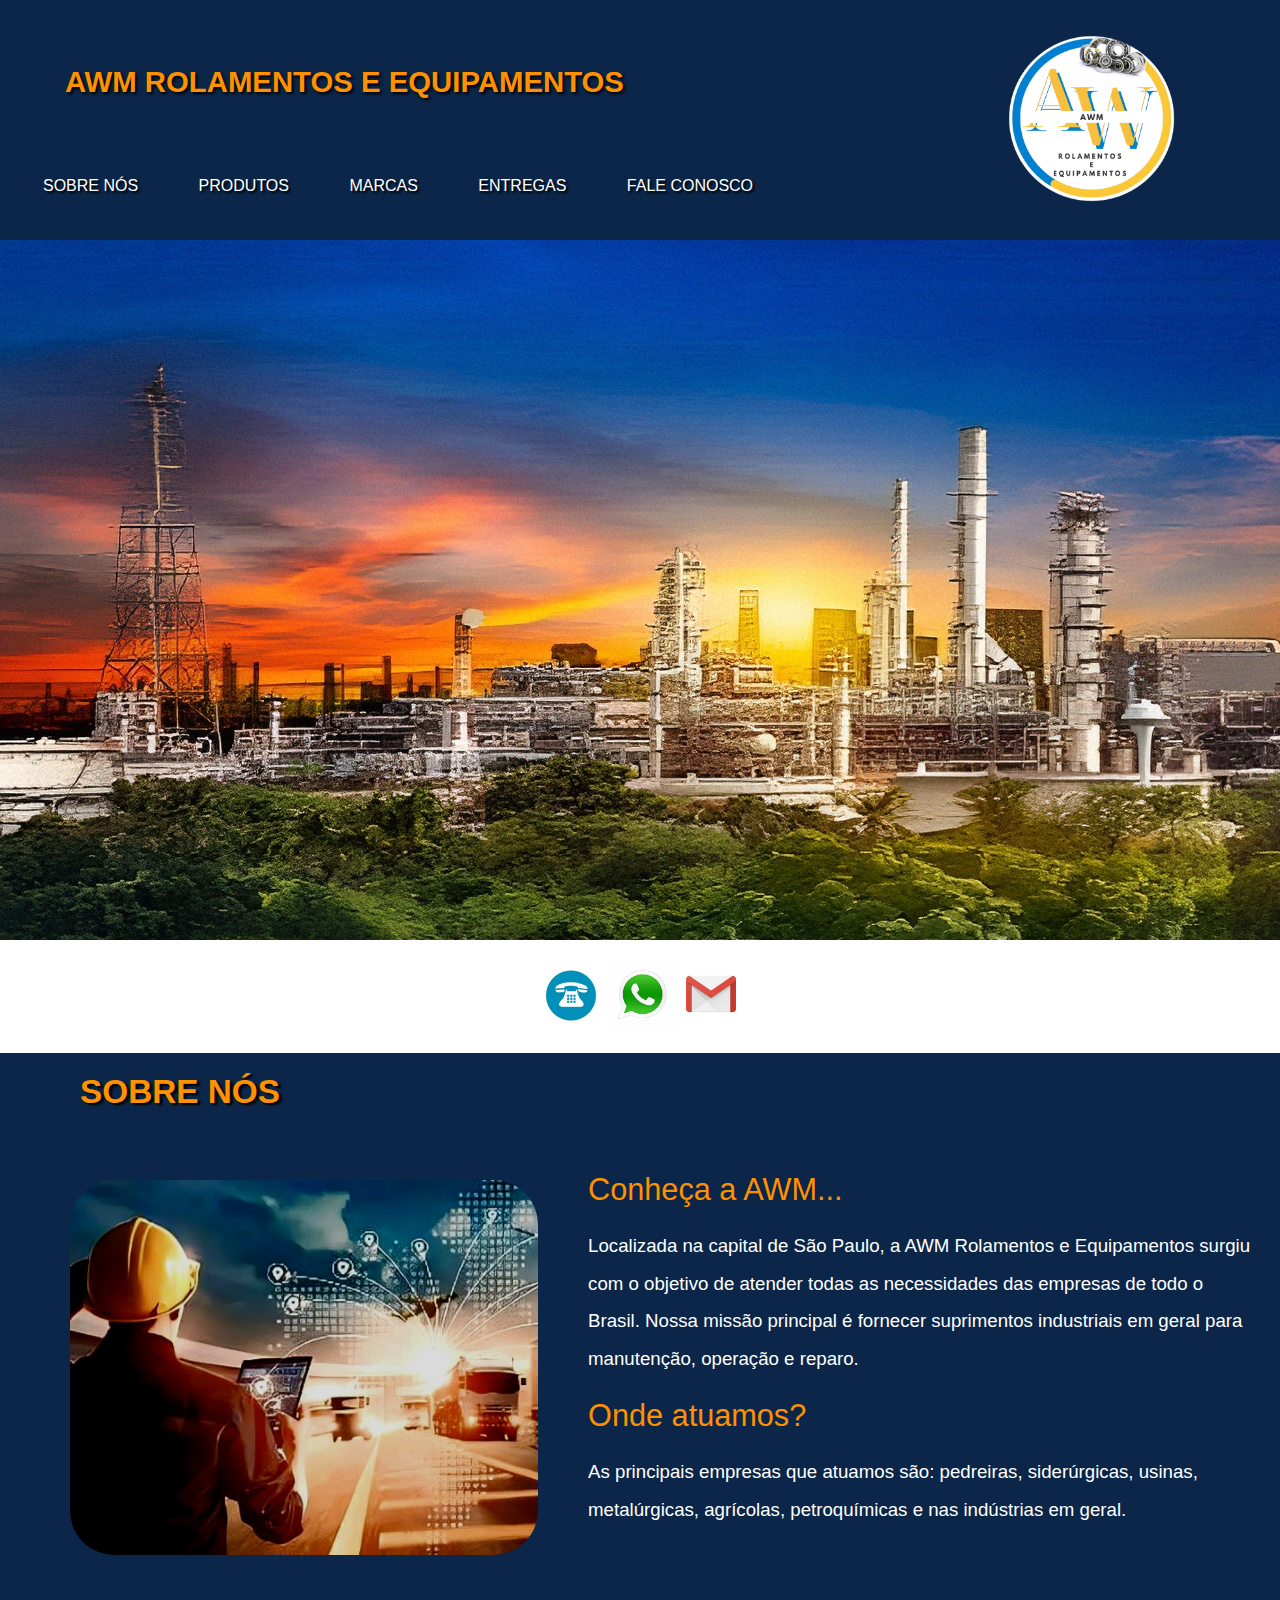
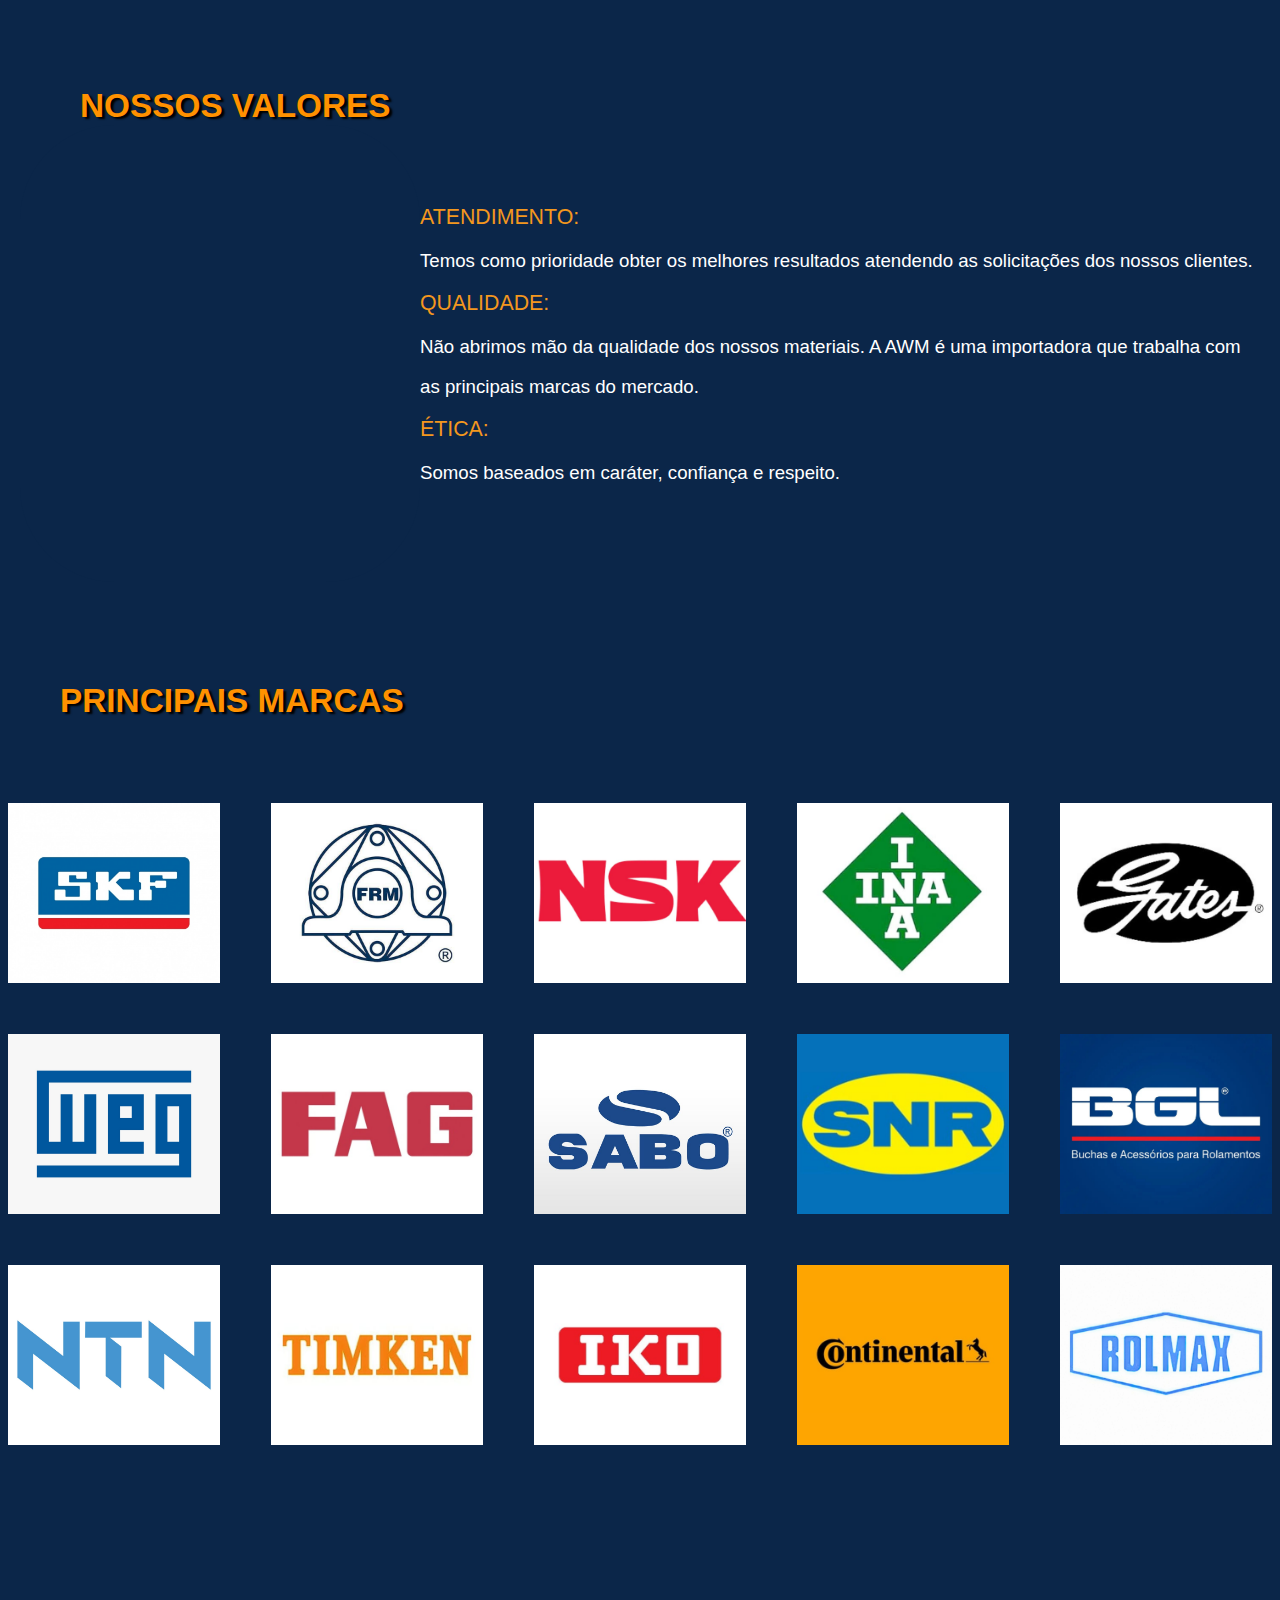
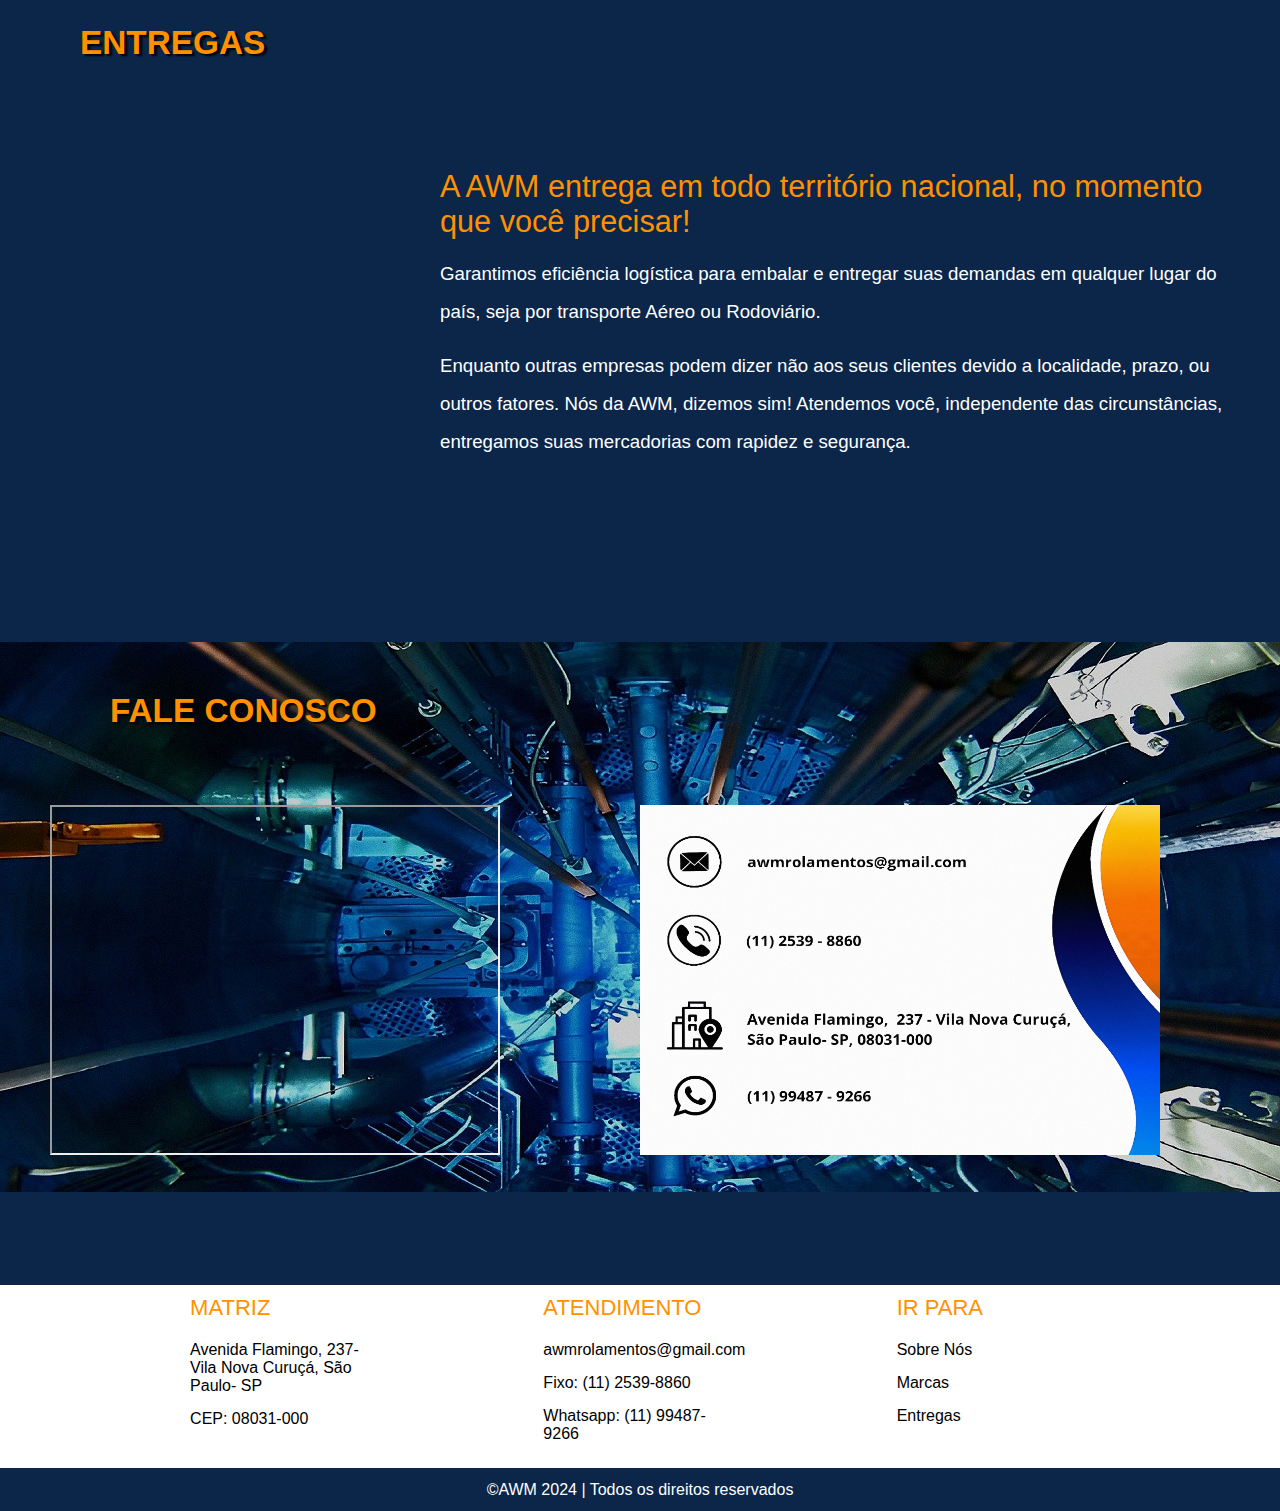
==== commit 625e1fba: "Add files via upload" ====
--- a/index.html
+++ b/index.html
@@ -162,7 +162,7 @@
 
                     
                         <div id="pontos"><p_lista>QUALIDADE:</p></div>
-                        <p>Não abrimos mão da qualidade dos nossos materiais, mercadorias com garantia e certificado de qualidade ISO 9001. A AWM é uma importadora que trabalha com as principais marcas do mercado.</p>
+                        <p>Não abrimos mão da qualidade dos nossos materiais. A AWM é uma importadora que trabalha com as principais marcas do mercado.</p>
                     
 
 
